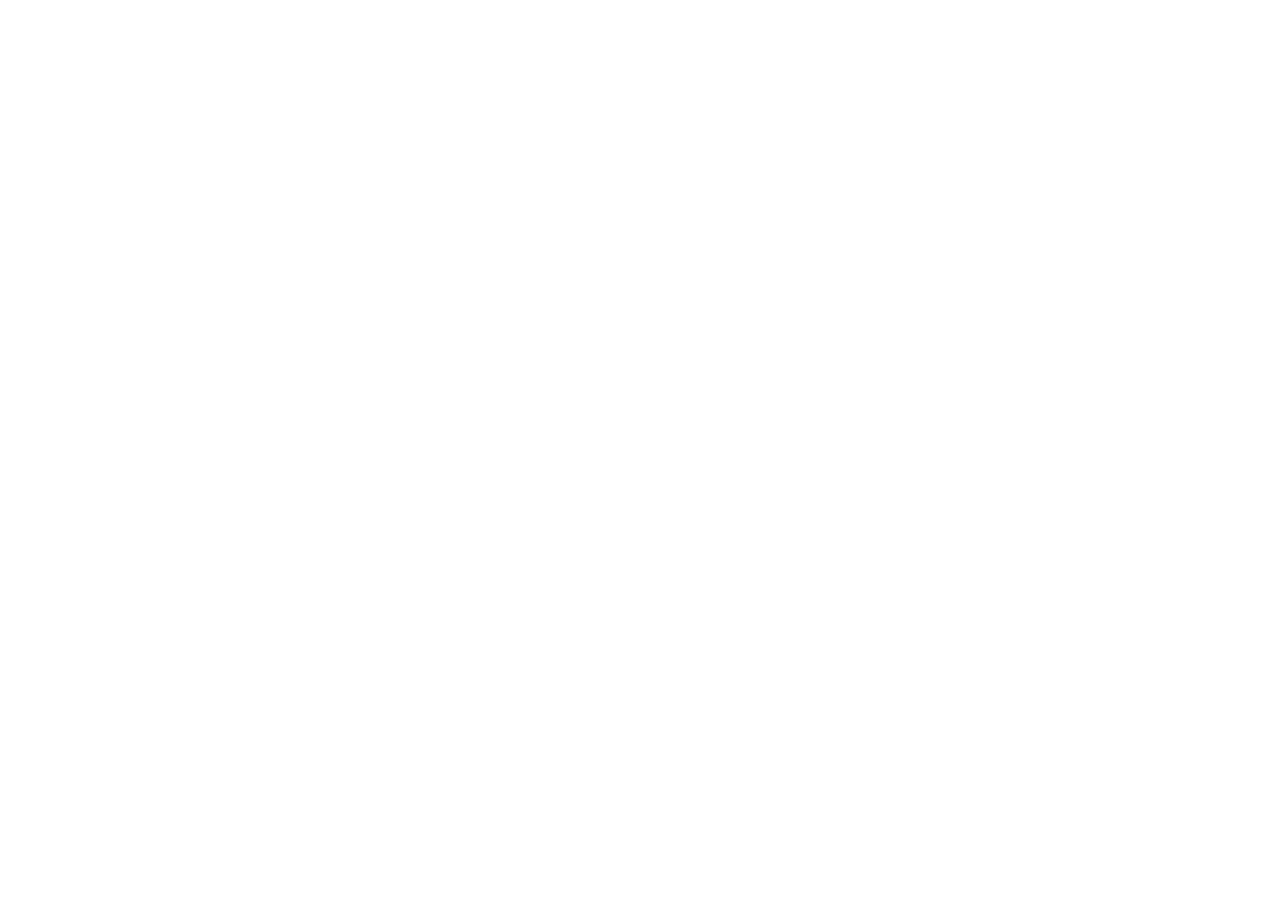
==== index.html @ 075b6d73 "Criei a página principal" ====
<!DOCTYPE html>
<html lang="pt-br">
<head>
    <meta charset="UTF-8">
    <meta http-equiv="X-UA-Compatible" content="IE=edge">
    <meta name="viewport" content="width=device-width, initial-scale=1.0">
    <title>Projeto Rede Sociais</title>
    <link rel="shortcut icon" href="favicon.ico" type="image/x-icon">
    <link rel="stylesheet" href="style.css">
</head>
<body>
    <header>

    </header>
    <nav>

    </nav>
    
</body>
</html>
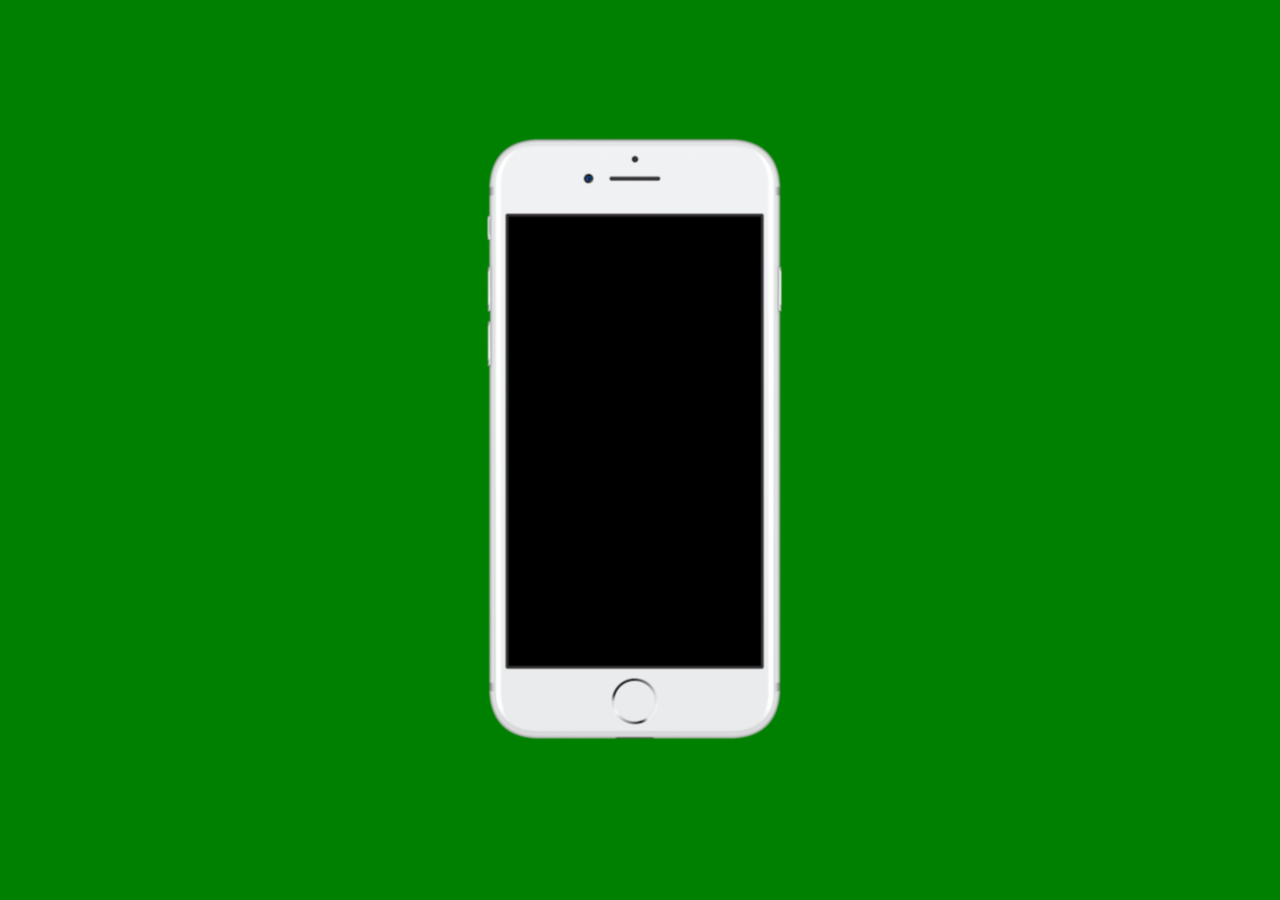
==== commit 993670ca: "Projeto tomando forma" ====
--- a/index.html
+++ b/index.html
@@ -6,15 +6,17 @@
     <meta name="viewport" content="width=device-width, initial-scale=1.0">
     <title>Projeto Rede Sociais</title>
     <link rel="shortcut icon" href="favicon.ico" type="image/x-icon">
-    <link rel="stylesheet" href="style.css">
+    <link rel="stylesheet" href="estilo/style.css">
 </head>
 <body>
-    <header>
+    <main>
+       <section id="telefone">
 
-    </header>
-    <nav>
+       </section>
+       <section id="rede-sociais">
 
-    </nav>
-    
+       </section>
+    </main>
+
 </body>
 </html>--- a/estilo/style.css
+++ b/estilo/style.css
@@ -0,0 +1,32 @@
+@charset "UTF8";
+
+* {
+    margin: 0px;
+    padding: 0px;
+    font-family: Arial, Helvetica, sans-serif;
+}
+
+html, body {
+    height: 100vh;
+    width: 100vw;
+    background-color: black;
+}
+
+main {
+    background-color: green;
+    position: relative;
+    height: 100vh;
+    
+}
+
+section#telefone {
+    position: absolute;
+    top: 50%;
+    left: 50%;
+    transform: translate(-50%, -50%);
+    height: 627px;
+    width: 311px;
+    background: url(../imagens/frame-iphone2.png)no-repeat;
+}
+
+
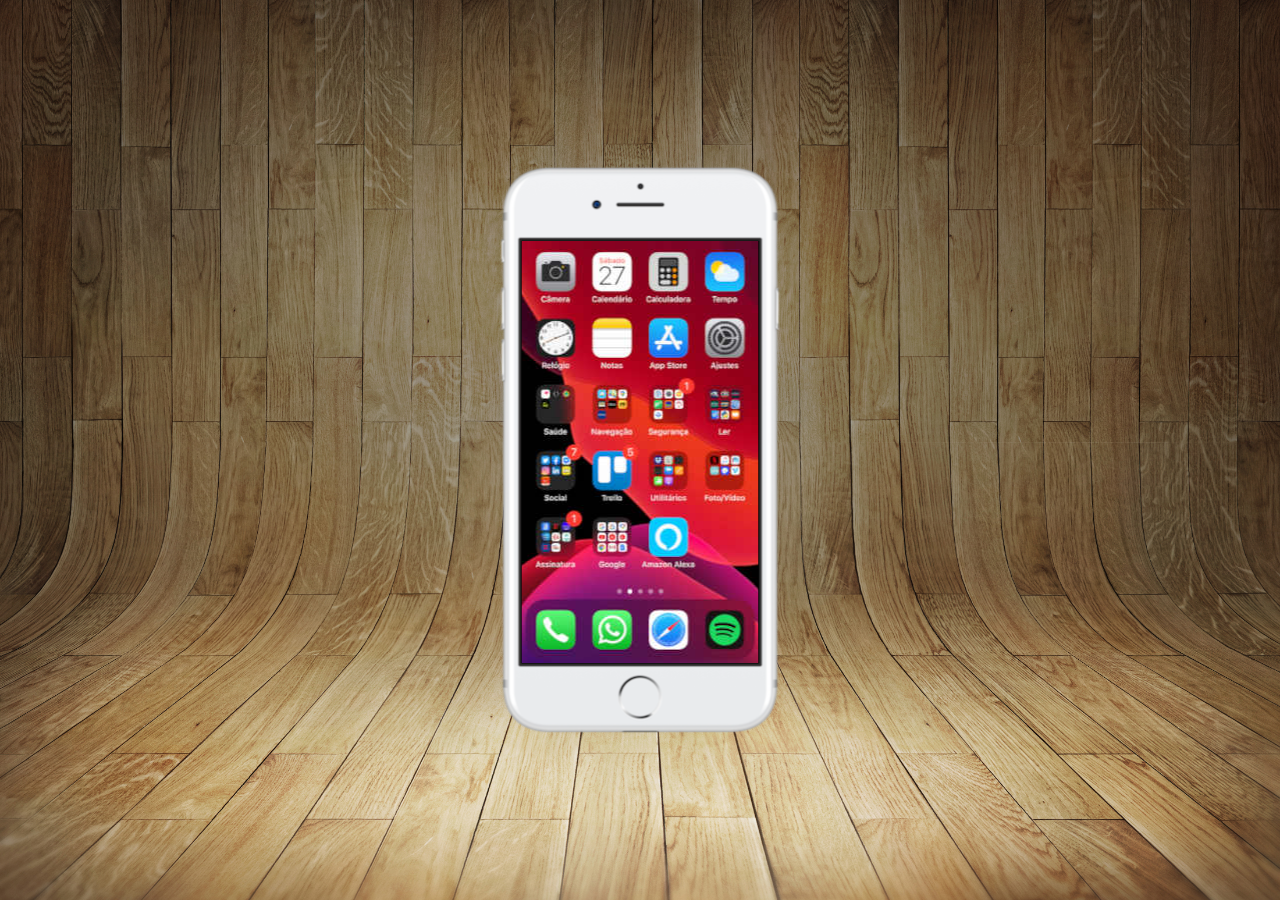
==== commit a8622fe7: "criei a tela home" ====
--- a/index.html
+++ b/index.html
@@ -11,7 +11,7 @@
 <body>
     <main>
        <section id="telefone">
-
+            <iframe src="home.html" frameborder="0"></iframe>
        </section>
        <section id="rede-sociais">
 
--- a/estilo/style.css
+++ b/estilo/style.css
@@ -12,8 +12,14 @@
     background-color: black;
 }
 
+body{
+    background: url(../imagens/fundo-madeira.jpg) no-repeat top center;
+    background-size: cover;
+    background-attachment: fixed;
+    
+}
+
 main {
-    background-color: green;
     position: relative;
     height: 100vh;
     
@@ -24,9 +30,17 @@
     top: 50%;
     left: 50%;
     transform: translate(-50%, -50%);
-    height: 627px;
-    width: 311px;
+    height: 570px;
+    width: 283px;
     background: url(../imagens/frame-iphone2.png)no-repeat;
 }
 
+iframe {
+    height:422px ;
+    width: 237px;
+    position: absolute;
+    left: 23px;
+    top: 76px;
+}
 
+
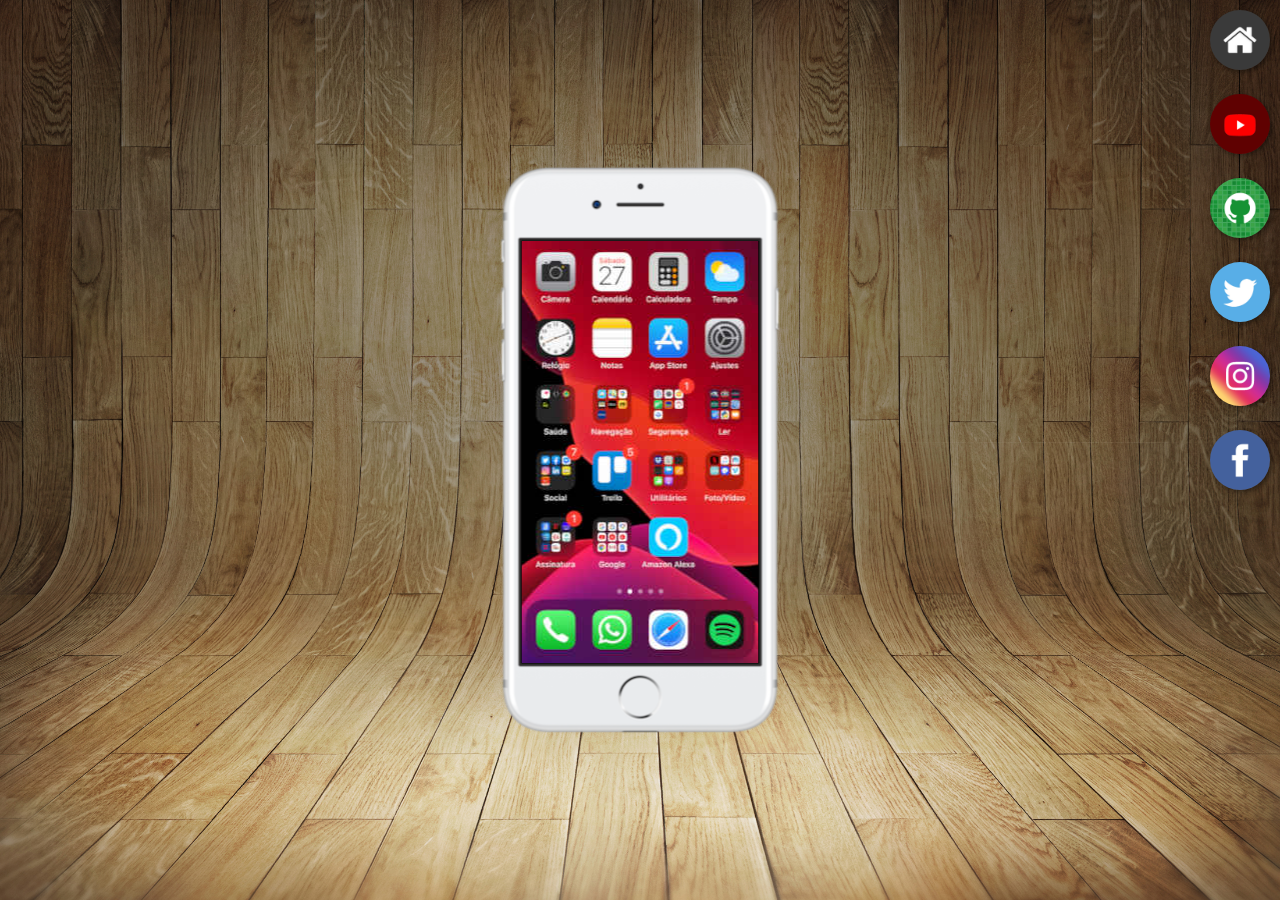
==== commit 541fea52: "Criei botoes laterais" ====
--- a/index.html
+++ b/index.html
@@ -11,10 +11,15 @@
 <body>
     <main>
        <section id="telefone">
-            <iframe src="home.html" frameborder="0"></iframe>
+            <iframe src="home.html" frameborder="0" name="tela" id="tela"></iframe>
        </section>
        <section id="rede-sociais">
-
+            <a href="#" target="tela"><img src="imagens/logo-home.jpg" alt="Home"></a> <br>
+            <a href="#" target="tela"><img src="imagens/logo-youtube.jpg" alt="youtube"></a> <br>
+            <a href="#" target="tela"><img src="imagens/logo-github.jpg" alt="github"></a> <br>
+            <a href="#" target="tela"><img src="imagens/logo-twitter.jpg" alt="twitter"></a> <br>
+            <a href="#" target="tela"><img src="imagens/logo-instagram.jpg" alt="instagram"></a> <br>
+            <a href="#" target="tela"><img src="imagens/logo-facebook.jpg" alt="facebook"></a>
        </section>
     </main>
 
--- a/estilo/style.css
+++ b/estilo/style.css
@@ -35,7 +35,7 @@
     background: url(../imagens/frame-iphone2.png)no-repeat;
 }
 
-iframe {
+iframe#tela {
     height:422px ;
     width: 237px;
     position: absolute;
@@ -43,4 +43,25 @@
     top: 76px;
 }
 
+section#rede-sociais {
+    text-align: right;
+}
 
+section#rede-sociais img {
+    width: 60px;
+    margin: 10px;
+    border-radius: 50%;
+    box-shadow: 2px 2px 5px rgba(0, 0, 0, 0.411);
+    box-sizing: border-box;
+
+}
+
+section#rede-sociais img:hover {
+    border: 2px solid rgba(255, 255, 255, 0.603);
+    transform: translate(-3px, -3px);
+    box-shadow: 5px 5px 10px rgba(0, 0, 0, 0.616);
+    transition: transform 0.3s, border 1s;
+
+}
+
+
